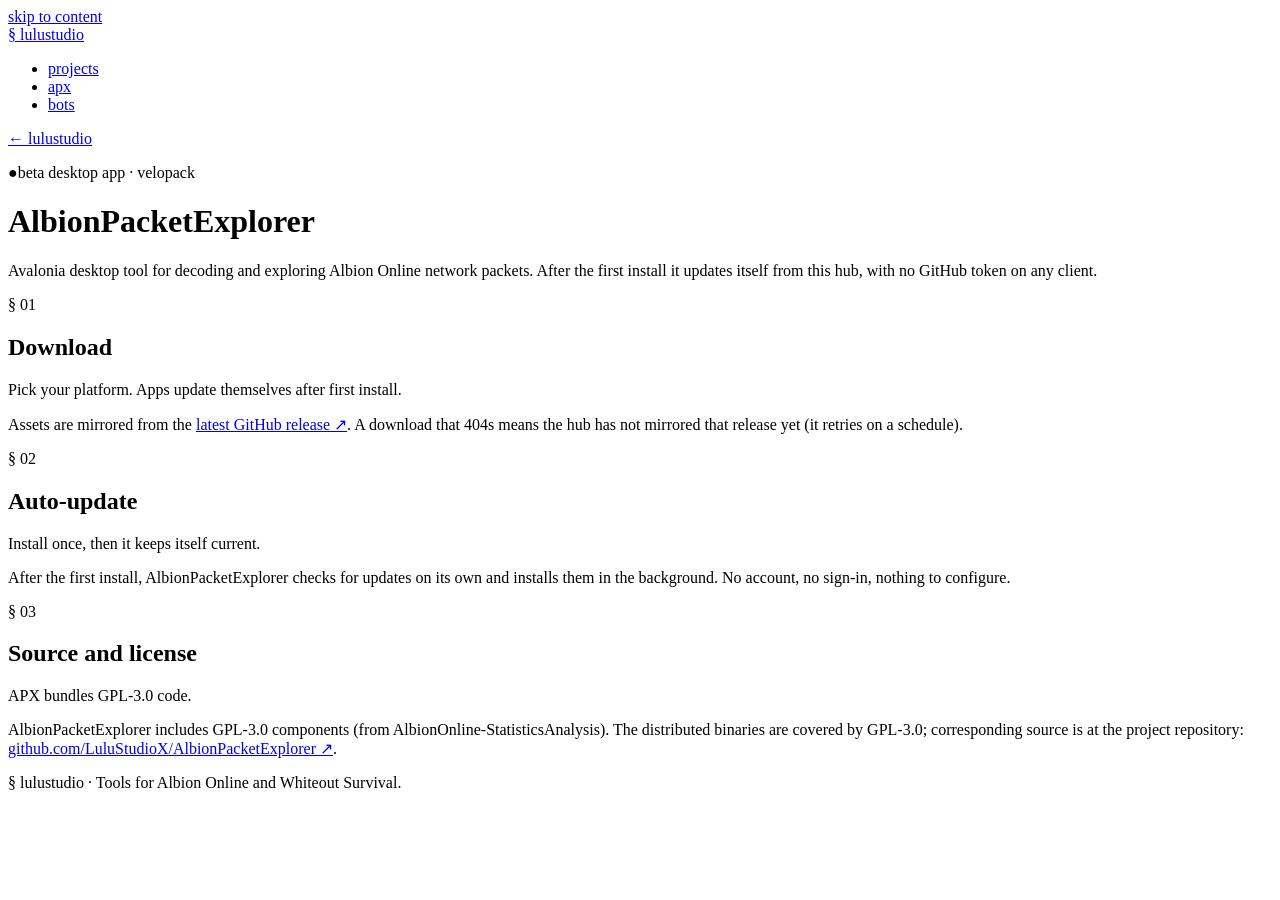
==== site/apx/index.html @ 9980b2ca "feat: add LuluStudio hub static site and Pages deploy Hand-written static site (no build) showcasing" ====
<!doctype html>
<html lang="en">
  <head>
    <meta charset="utf-8" />
    <meta name="viewport" content="width=device-width, initial-scale=1" />
    <title>AlbionPacketExplorer - LuluStudio</title>
    <meta name="description" content="Desktop tool for decoding and exploring Albion Online network packets. Self-updating via a token-free feed." />
    <link rel="canonical" href="https://projects.lulustudio.dk/apx/" />
    <meta property="og:title" content="AlbionPacketExplorer - LuluStudio" />
    <meta property="og:description" content="Decode and explore Albion Online network packets. Auto-updating desktop app." />
    <meta property="og:type" content="website" />
    <meta name="theme-color" content="#0b0a09" />
    <link rel="icon" href="/favicon.svg" type="image/svg+xml" />
    <link rel="preconnect" href="https://fonts.googleapis.com" />
    <link rel="preconnect" href="https://fonts.gstatic.com" crossorigin />
    <link href="https://fonts.googleapis.com/css2?family=Bricolage+Grotesque:opsz,wght@12..96,400..800&family=JetBrains+Mono:wght@400;500;600&display=swap" rel="stylesheet" />
    <link rel="stylesheet" href="/css/styles.css" />
  </head>
  <body>
    <div class="grain" aria-hidden="true"></div>
    <a class="skip-link" href="#main">skip to content</a>

    <nav class="site-nav">
      <div class="page-width site-nav__bar">
        <a class="site-nav__brand" href="/"><span class="site-nav__mark">§</span> <span class="site-nav__word">lulustudio</span></a>
        <ul class="site-nav__links">
          <li><a href="/#projects">projects</a></li>
          <li><a href="/apx/" aria-current="page">apx</a></li>
          <li><a href="/bots/">bots</a></li>
        </ul>
      </div>
    </nav>

    <main id="main">
      <header class="hero">
        <div class="page-width">
          <a class="hero__back" href="/">← lulustudio</a>
          <p class="hero__eyebrow">
            <span class="badge badge--accent"><span class="badge__dot" aria-hidden="true">●</span>beta</span>
            desktop app · velopack
          </p>
          <h1>AlbionPacketExplorer</h1>
          <p class="hero__lead">
            Avalonia desktop tool for decoding and exploring Albion Online network packets. After the
            first install it updates itself from this hub, with no GitHub token on any client.
          </p>
        </div>
      </header>

      <section class="section" id="download">
        <div class="page-width">
          <header class="section__header">
            <span class="section__number">§ 01</span>
            <h2 class="section__title">Download</h2>
            <p class="section__lead">Pick your platform. Apps update themselves after first install.</p>
          </header>
          <div class="download-grid" data-downloads="apx"></div>
          <p class="fine-print">
            Assets are mirrored from the
            <a href="https://github.com/LuluStudioX/AlbionPacketExplorer/releases/latest" target="_blank" rel="noopener">latest GitHub release ↗</a>.
            A download that 404s means the hub has not mirrored that release yet (it retries on a schedule).
          </p>
        </div>
      </section>

      <section class="section" id="updates">
        <div class="page-width">
          <header class="section__header">
            <span class="section__number">§ 02</span>
            <h2 class="section__title">Auto-update</h2>
            <p class="section__lead">Install once, then it keeps itself current.</p>
          </header>
          <div class="prose">
            <p>
              After the first install, AlbionPacketExplorer checks for updates on its own and
              installs them in the background. No account, no sign-in, nothing to configure.
            </p>
          </div>
        </div>
      </section>

      <section class="section" id="source">
        <div class="page-width">
          <header class="section__header">
            <span class="section__number">§ 03</span>
            <h2 class="section__title">Source and license</h2>
            <p class="section__lead">APX bundles GPL-3.0 code.</p>
          </header>
          <div class="prose">
            <p>
              AlbionPacketExplorer includes GPL-3.0 components (from AlbionOnline-StatisticsAnalysis).
              The distributed binaries are covered by GPL-3.0; corresponding source is at the project
              repository:
              <a href="https://github.com/LuluStudioX/AlbionPacketExplorer" target="_blank" rel="noopener">github.com/LuluStudioX/AlbionPacketExplorer ↗</a>.
            </p>
          </div>
        </div>
      </section>
    </main>

    <footer class="site-footer">
      <div class="page-width site-footer__row">
        <span>§ lulustudio · <span data-current-year></span></span>
        <span>Tools for Albion Online and Whiteout Survival.</span>
      </div>
    </footer>

    <script src="/js/data.js"></script>
    <script src="/js/render.js"></script>
  </body>
</html>
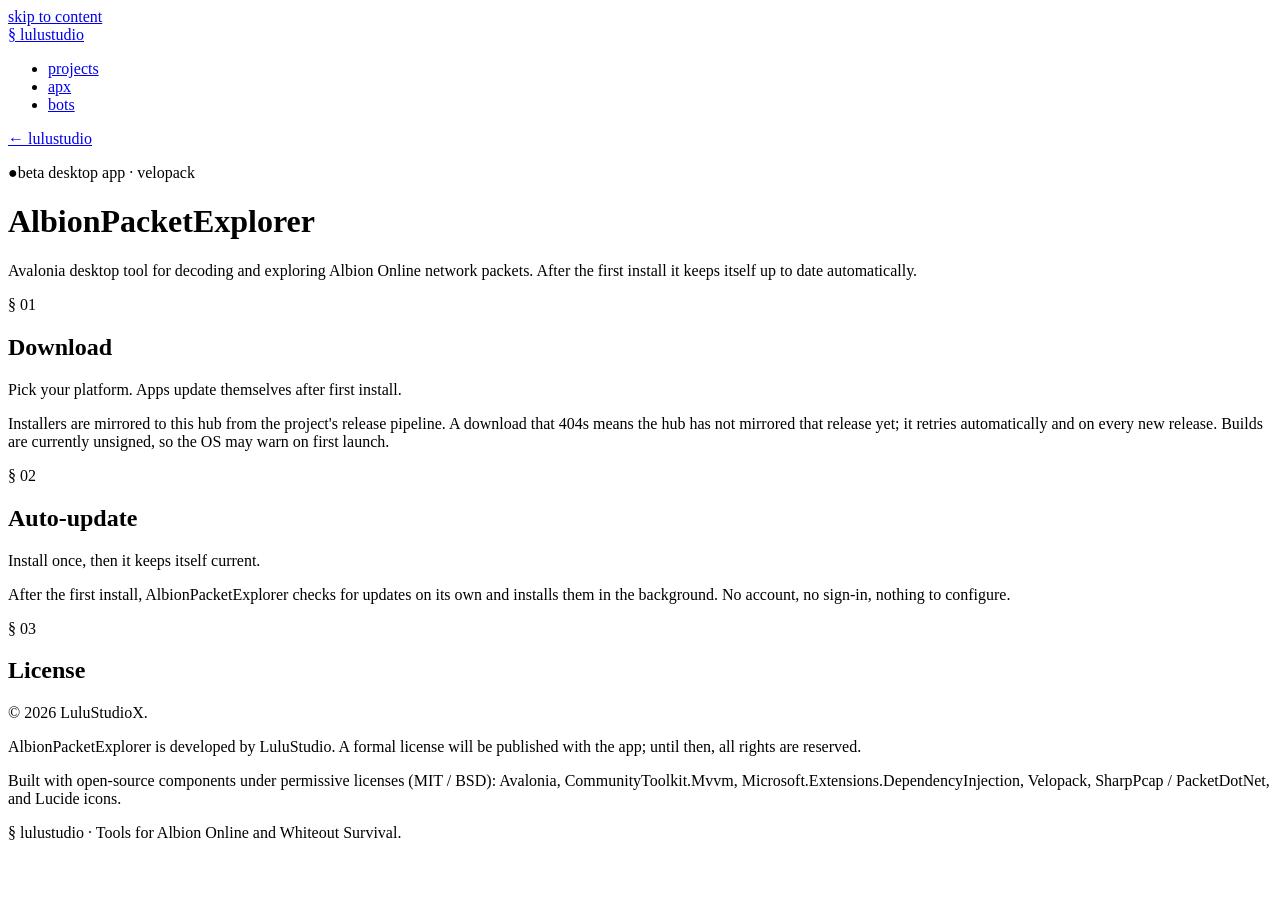
==== commit fddf3500: "docs(apx): license section (copyright LuluStudio, license pending) AlbionPacketExplorer page: state " ====
--- a/site/apx/index.html
+++ b/site/apx/index.html
@@ -42,7 +42,7 @@
           <h1>AlbionPacketExplorer</h1>
           <p class="hero__lead">
             Avalonia desktop tool for decoding and exploring Albion Online network packets. After the
-            first install it updates itself from this hub, with no GitHub token on any client.
+            first install it keeps itself up to date automatically.
           </p>
         </div>
       </header>
@@ -56,9 +56,9 @@
           </header>
           <div class="download-grid" data-downloads="apx"></div>
           <p class="fine-print">
-            Assets are mirrored from the
-            <a href="https://github.com/LuluStudioX/AlbionPacketExplorer/releases/latest" target="_blank" rel="noopener">latest GitHub release ↗</a>.
-            A download that 404s means the hub has not mirrored that release yet (it retries on a schedule).
+            Installers are mirrored to this hub from the project's release pipeline. A download that
+            404s means the hub has not mirrored that release yet; it retries automatically and on
+            every new release. Builds are currently unsigned, so the OS may warn on first launch.
           </p>
         </div>
       </section>
@@ -79,19 +79,22 @@
         </div>
       </section>
 
-      <section class="section" id="source">
+      <section class="section" id="license">
         <div class="page-width">
           <header class="section__header">
             <span class="section__number">§ 03</span>
-            <h2 class="section__title">Source and license</h2>
-            <p class="section__lead">APX bundles GPL-3.0 code.</p>
+            <h2 class="section__title">License</h2>
+            <p class="section__lead">© 2026 LuluStudioX.</p>
           </header>
           <div class="prose">
             <p>
-              AlbionPacketExplorer includes GPL-3.0 components (from AlbionOnline-StatisticsAnalysis).
-              The distributed binaries are covered by GPL-3.0; corresponding source is at the project
-              repository:
-              <a href="https://github.com/LuluStudioX/AlbionPacketExplorer" target="_blank" rel="noopener">github.com/LuluStudioX/AlbionPacketExplorer ↗</a>.
+              AlbionPacketExplorer is developed by LuluStudio. A formal license will be published with
+              the app; until then, all rights are reserved.
+            </p>
+            <p class="fine-print">
+              Built with open-source components under permissive licenses (MIT / BSD): Avalonia,
+              CommunityToolkit.Mvvm, Microsoft.Extensions.DependencyInjection, Velopack,
+              SharpPcap / PacketDotNet, and Lucide icons.
             </p>
           </div>
         </div>
@@ -107,5 +110,6 @@
 
     <script src="/js/data.js"></script>
     <script src="/js/render.js"></script>
+    <script src="/js/cursor.js"></script>
   </body>
 </html>
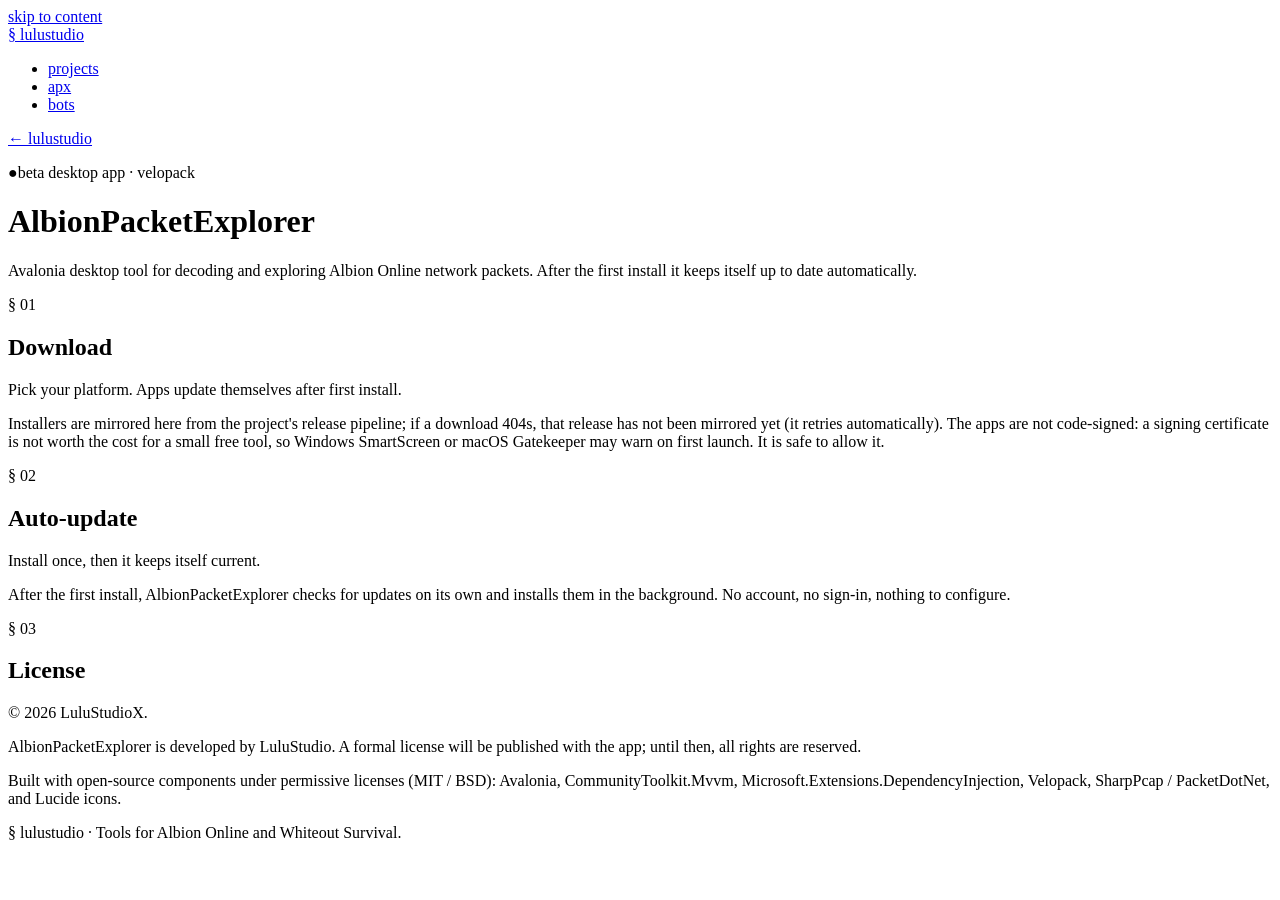
==== commit 506aaa8e: "feat(apx): portable download per platform, reword unsigned note Each installer card now offers a por" ====
--- a/site/apx/index.html
+++ b/site/apx/index.html
@@ -56,9 +56,10 @@
           </header>
           <div class="download-grid" data-downloads="apx"></div>
           <p class="fine-print">
-            Installers are mirrored to this hub from the project's release pipeline. A download that
-            404s means the hub has not mirrored that release yet; it retries automatically and on
-            every new release. Builds are currently unsigned, so the OS may warn on first launch.
+            Installers are mirrored here from the project's release pipeline; if a download 404s, that
+            release has not been mirrored yet (it retries automatically). The apps are not code-signed:
+            a signing certificate is not worth the cost for a small free tool, so Windows SmartScreen
+            or macOS Gatekeeper may warn on first launch. It is safe to allow it.
           </p>
         </div>
       </section>
